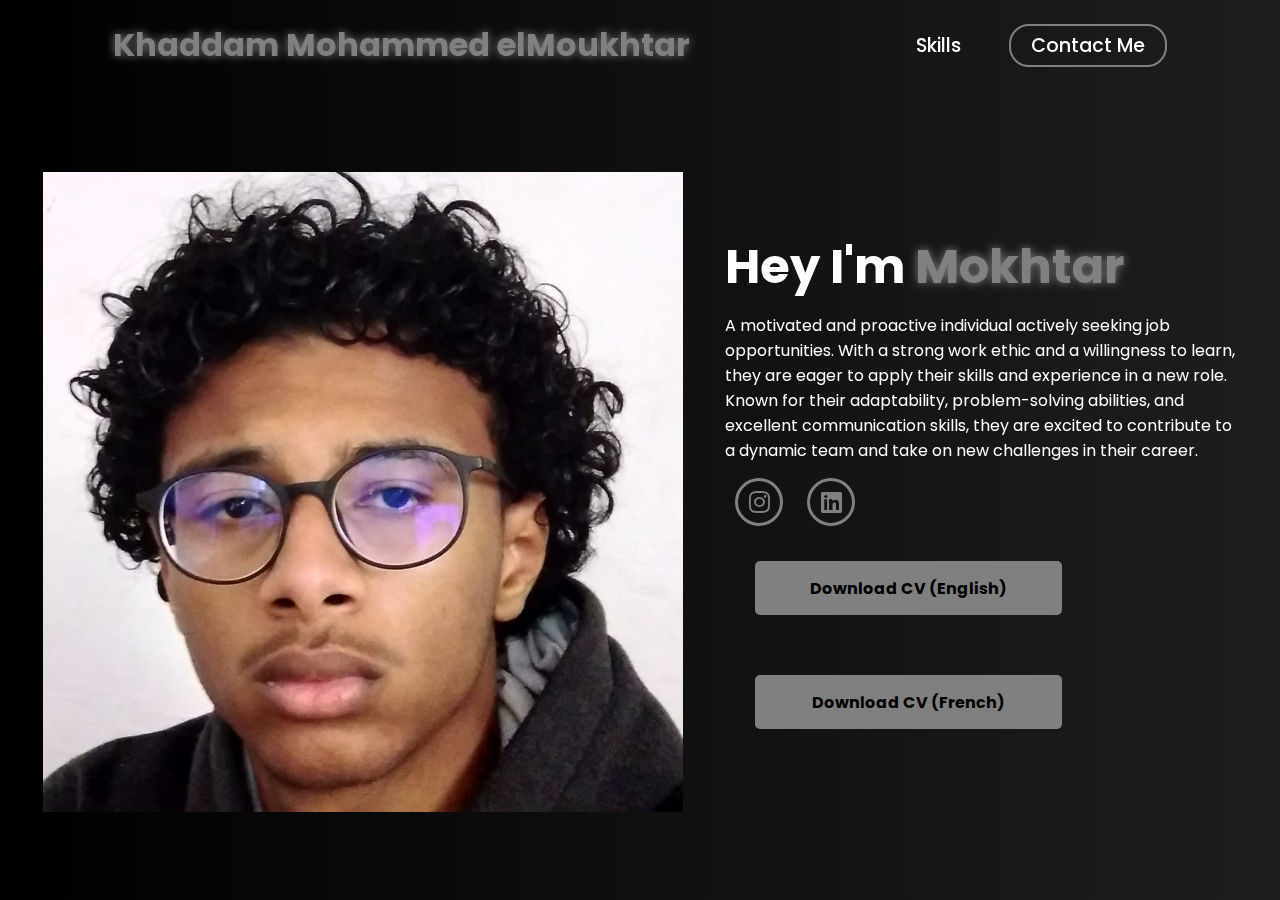
==== index.html @ 62b39529 "Add files via upload" ====
<!DOCTYPE html>
<html lang="en">
<head>
    <meta charset="UTF-8">
    <meta name="viewport" content="width=device-width, initial-scale=1.0">
    <link rel="stylesheet" href="https://cdnjs.cloudflare.com/ajax/libs/font-awesome/6.7.1/css/all.min.css">
    <title>Mokhtars' Portfolio</title>
    <link rel="stylesheet" href="nom.css">
    <link rel="stylesheet" href="https://unpkg.com/aos@next/dist/aos.css" />
    <link rel="website icon" type="png" href="gamma.png">
</head>
<body>
    <nav>
        <div class="nav-container">
            <div class="logo" data-aos="zoom-in" data-aos-duration="1000">
                <span>Khaddam Mohammed elMoukhtar</span>
            </div>
            <div class="links">
                <div class="link" data-aos="fade-up" data-aos-duration="1000" data-aos-delay="300"><a href="myskills.html">Skills</a></div>
                <div class="link contact-btn" data-aos="fade-up" data-aos-duration="1000" data-aos-delay="600"><a href="contactme.html">Contact Me</a></div>
            </div>
            <i class="fa-solid fa-bars hamburg" onclick="hamburg()"></i>
        </div>
        <div class="dropdown">
            <div class="links">
                <a href="index.html">Home</a>
                <a href="myskills.html">Skills</a>
                <a href="contactme.html">Contact Me</a>
                <i class="fa-solid fa-xmark cancel" onclick="cancel()"></i>
            </div>
        </div>
    </nav>
        <section>
            <div class="main-container">
                <div class="image" data-aos="zoom-in-right" data-aos-duration="2500">
                    <img src="Mokhtar1 (2).jpg" alt="">
                </div>
                <div class="content">
                    <h1 data-aos="fade-left" data-aos-duration="1000" data-aos-delay="800">Hey I'm <span>Mokhtar</span></h1>
                    
                    <p data-aos="flip-up" data-aos-duration="1000" data-aos-delay="1000">A motivated and proactive individual actively seeking job opportunities. With a strong work ethic and a willingness to learn, they are eager to apply their skills and experience in a new role. Known for their adaptability, problem-solving abilities, and excellent communication skills, they are excited to contribute to a dynamic team and take on new challenges in their career.</p>
                    <div class="social-links" data-aos="flip-down" data-aos-duration="1000" data-aos-delay="1200">
                        <a href="https://www.instagram.com/3.a.z.i/"><i class="fa-brands fa-instagram"></i></a>
                        <a href="https://www.linkedin.com/in/mokhtar-khaddam-4a0531336/?trk=opento_lp"><i class="fa-brands fa-linkedin"></i></a>
                    </div>
                    <div class="btn" data-aos="zoom-out-left" data-aos-duration="1000" data-aos-delay="1300">
                        <a href="CV (anglais).pdf" download="CV de Khaddam Mohammed elMokhtar.pdf"> <button href="">Download CV (English)</button> </a>
                    </div>
                    <div class="btn" data-aos="zoom-out-left" data-aos-duration="1000" data-aos-delay="1300">
                        <a href="CV (Français).pdf" download="CV de Khaddam Mohammed elMokhtar.pdf"> <button href="">Download CV (French)</button> </a>
                    </div>
                </div>
            </div>
        </section>
        <script src="https://unpkg.com/aos@next/dist/aos.js"></script>
        <script>
          AOS.init({offset:0});
        </script>
        <script>
            function hamburg(){
                const navbar = document.querySelector(".dropdown")
                navbar.style.transform = "translateY(0px)"
            }
            function cancel(){
                const navbar = document.querySelector(".dropdown")
                navbar.style.transform = "translateY(-500px)"
            }
           
        </script>
</body>
</html>
---- nom.css ----
@import url('https://fonts.googleapis.com/css2?family=Poppins:wght@100;200;300;400;500;600&display=swap');

*{
    padding: 0;
    margin: 0;
    font-family: 'Poppins', sans-serif;
    box-sizing: border-box;
}

body{
    width: 100%;
    height: 100vh;
    overflow: hidden;
    background: linear-gradient(to right, black, rgb(30, 30, 30));
}
nav{
    width: 100%;
    height: 10vh;
    position: sticky;
}
.nav-container{
    width: 100%;
    height: 100%;
    display: flex;
    justify-content: space-around;
    align-items: center;
}
.logo{
    color: white;
    font-size: 2rem;
    font-weight: bolder;
}
.logo span{
    color: gray;
    text-shadow: 0 0 10px gray;
}
.hamburg, .cancel{
    cursor: pointer;
    position: absolute;
    right: 15px;
    top: 10px;
    color: white;
    font-size: 2rem;
    display: none;
}
.nav-container .links {
    display: flex;
    gap: 3rem;
    align-items: center;
}
.nav-container .links a{
    position: relative;
    font-size: 1.2rem;
    color: white;
    text-decoration: none;
    font-weight: 500;
    transform: 0.3s linear;
}
.nav-container .links a::before{
    position: absolute;
    content: "";
    bottom: -3px;
    left: 0;
    width: 0%;
    height: 3px;
    background-color: gray;
    transition: 0.2s linear;
}
.nav-container .links a:hover::before{
    width: 100%;
}
.nav-container .contact-btn{
    background-color: transparent;
    padding: 5px 20px;
    border-radius: 20px;
    border: 2px solid gray;
    transition: 0.2s linear;
}
.nav-container .contact-btn a{
    color: white;
    transition: 0.3s linear;
}
.nav-container .contact-btn:hover, .nav-container .contact-btn:hover a{
    background-color: gray;
    color: black;
}
.nav-container .links a:hover{
    color: gray;
}
.dropdown{
    z-index: 100;
    position: absolute;
    top: 0;
    transform: translateY(-500px);
    width: 100%;
    height: auto;
    backdrop-filter: brightness(40%) blur(3px);
    box-shadow: 0 0 20px black;
    transition: 0.2s linear;
}
.dropdown .links a{
    color: white;
    display: flex;
    text-decoration: none;
    justify-content: center;
    padding: 15px 0;
    align-items: center;
    transition: 0.2s linear;
}
.dropdown .links a:hover{
    background-color: gray;
}
section{
    width: 100%;
    height: 90vh;
}
.main-container{
    width: 100%;
    height: 100%;
    display: flex;
    justify-content: space-evenly;
    align-items: center;
}
.main-container .image{
    z-index: -1;
    width: 50%;
}
.main-container .image img{
    width: 100%;
}
.main-container .content{
    color: white;
    width: 40%;
    min-height: 100px;
}
.content h1{
    font-size: clamp(1rem, 2rem + 5vw, 3rem);
}
.content h1 span{
    color: gray;
    text-shadow: 0 0 10px gray;
}
.content .typewriter{
    font-weight: 600;
    font-size: clamp(1rem, 1rem + 5vw, 2rem);
}
.content .typewriter span{
    color: gray;
    font-size: 2.5rem;
    text-shadow: 0 0 5px gray;
    position: relative;
    transition: 0.3s linear;
}
.typewriter span::before{
    content: "Developer";
    animation: words 15s infinite;
}
.typewriter span::after{
    content: "";
    position: absolute;
    width: calc(100% + 8px);
    height: 100%;
    border-left: 3px solid white;
    animation: cursor 0.6s linear infinite;
}
@keyframes cursor {
    to{
        border-left: 3px solid gray;
    }
}
@keyframes words {
    0%, 33%{
        content: "Developer";
    }
    34%, 66%{
        content: "Designer";
    }
    67%, 100%{
        content: "Youtuber";
    }
}
.content p{
    font-size: clamp(0.4rem, 0.2rem + 9vw, 1rem);
    margin: 10px 0;
}
.social-links i{
    display: inline-flex;
    justify-content: center;
    align-items: center;
    width: 3rem;
    height: 3rem;
    background-color: transparent;
    border: 0.2rem solid gray;
    border-radius: 50%;
    color: gray;
    margin: 5px 10px;
    font-size: 1.5rem;
    transition: 0.2s linear;
}
.social-links i:hover{
    scale: 1.3;
    color: black;
    background-color: gray;
    filter: drop-shadow(0 0 10px gray);
}
.content button{
    width: 60%;
    height: 6vh;
    margin: 30px;
    background-color: gray;
    color: black;
    border: none;
    outline: none;
    font-size: 100%;
    font-weight: 700;
    border-radius: 5px;
    transition: 0.2s linear;
}
.content button:hover{
    scale: 1.1;
    color: gray;
    border: 2px solid gray;
    background-color: transparent;
    font-weight: 700;
    box-shadow: 0 0 40px gray;
}
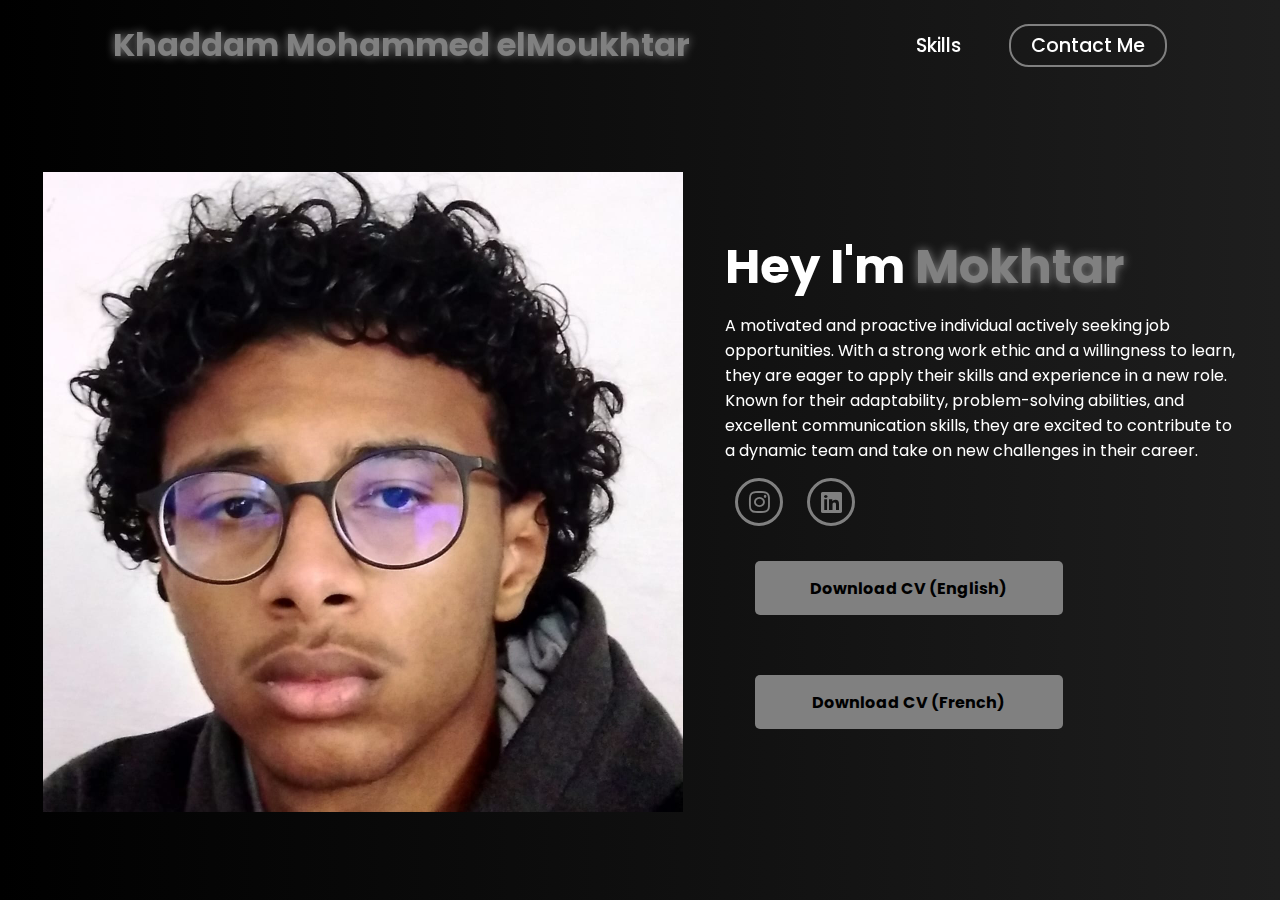
==== commit cf196b2b: "Update index.html" ====
--- a/index.html
+++ b/index.html
@@ -44,10 +44,10 @@
                         <a href="https://www.linkedin.com/in/mokhtar-khaddam-4a0531336/?trk=opento_lp"><i class="fa-brands fa-linkedin"></i></a>
                     </div>
                     <div class="btn" data-aos="zoom-out-left" data-aos-duration="1000" data-aos-delay="1300">
-                        <a href="CV (anglais).pdf" download="CV de Khaddam Mohammed elMokhtar.pdf"> <button href="">Download CV (English)</button> </a>
+                        <a href="CV (English).pdf" download="CV de Khaddam Mohammed elMokhtar.pdf"> <button href="">Download CV (English)</button> </a>
                     </div>
                     <div class="btn" data-aos="zoom-out-left" data-aos-duration="1000" data-aos-delay="1300">
-                        <a href="CV (Français).pdf" download="CV de Khaddam Mohammed elMokhtar.pdf"> <button href="">Download CV (French)</button> </a>
+                        <a href="CV (French).pdf" download="CV de Khaddam Mohammed elMokhtar.pdf"> <button href="">Download CV (French)</button> </a>
                     </div>
                 </div>
             </div>
